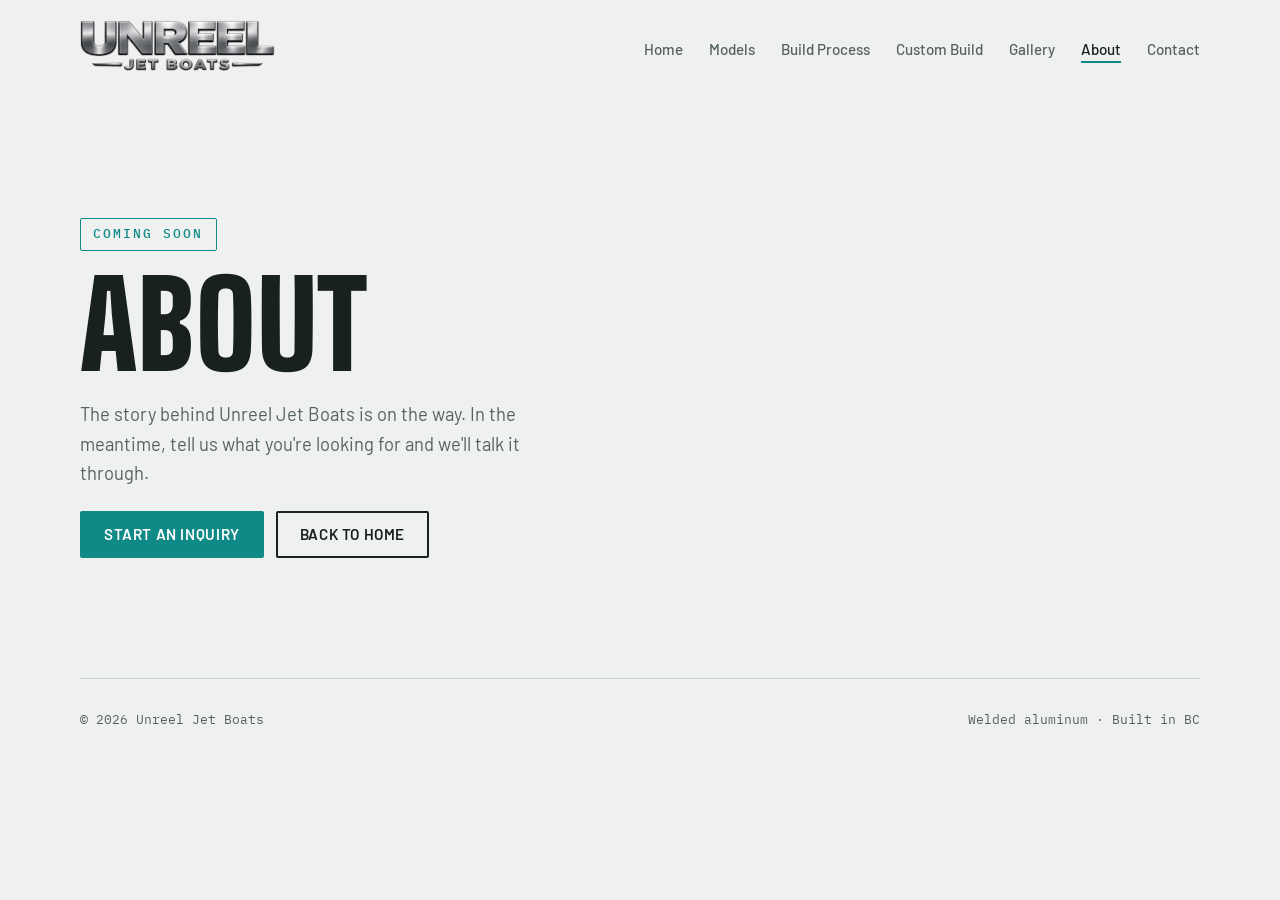
==== about.html @ d5c949d9 "Add logo, contact page with inquiry form, and coming-soon pages Co-Authored-By: Claude Opus 5.5 <nor" ====
<!doctype html>
<html lang="en">
<head>
<meta charset="utf-8">
<meta name="viewport" content="width=device-width, initial-scale=1, viewport-fit=cover">
<title>About | Unreel Jet Boats</title>
<meta name="description" content="About from Unreel Jet Boats, coming soon.">
<link rel="preconnect" href="https://fonts.googleapis.com">
<link rel="preconnect" href="https://fonts.gstatic.com" crossorigin>
<link rel="stylesheet" href="https://fonts.googleapis.com/css2?family=Big+Shoulders+Display:wght@600;800;900&family=Barlow:wght@400;500;600&family=IBM+Plex+Mono:wght@400;500&display=swap">
<link rel="stylesheet" href="/styles.css">
</head>
<body>
<div class="wrap">
  <nav aria-label="Main">
    <a class="mark" href="/"><picture><source srcset="/logo.webp" type="image/webp"><img src="/logo.png" alt="Unreel Jet Boats" width="900" height="263"></picture></a>
    <ul>
      <li><a href="/">Home</a></li>
      <li><a href="/models">Models</a></li>
      <li><a href="/process">Build Process</a></li>
      <li><a href="/custom-build">Custom Build</a></li>
      <li><a href="/gallery">Gallery</a></li>
      <li><a href="/about" aria-current="page">About</a></li>
      <li><a href="/contact">Contact</a></li>
    </ul>
  </nav>

  <main class="soon">
    <span class="stamp">Coming soon</span>
    <h1>About</h1>
    <p>The story behind Unreel Jet Boats is on the way. In the meantime, tell us what you're looking for and we'll talk it through.</p>
    <div class="btns">
      <a class="btn primary" href="/contact">Start an inquiry</a>
      <a class="btn" href="/">Back to home</a>
    </div>
  </main>
  <footer>
    <span>© 2026 Unreel Jet Boats</span>
    <span>Welded aluminum · Built in BC</span>
  </footer>
</div>
</body>
</html>
---- styles.css ----
/* Unreel Jet Boats — shared styles
   Layout: river-run pages — wide hero over a waterline, then stacked bands; aluminum surfaces, glacial-silt accent */
:root{
  --bg:#eef1f0;
  --surface:#f8faf9;
  --fg:#18211f;
  --muted:#56625f;
  --line:#c9d1ce;
  --metal:#a9b4b1;
  --accent:#0f8a86;
  --accent-ink:#ffffff;
  --water:#d5e7e4;
  --error:#b3261e;
  --display:"Big Shoulders Display","Arial Narrow",Impact,sans-serif;
  --body:"Barlow","Helvetica Neue",Arial,sans-serif;
  --mono:"IBM Plex Mono",ui-monospace,Menlo,monospace;
  color-scheme:light;
}
@media (prefers-color-scheme:dark){:root:not([data-theme="light"]){
  --bg:#0f1514;--surface:#161e1d;--fg:#e4ebe9;--muted:#93a29e;--line:#2b3735;--metal:#5d6b68;
  --accent:#3cc2bb;--accent-ink:#06201e;--water:#14302d;--error:#ff8a80;color-scheme:dark}}
:root[data-theme="dark"]{
  --bg:#0f1514;--surface:#161e1d;--fg:#e4ebe9;--muted:#93a29e;--line:#2b3735;--metal:#5d6b68;
  --accent:#3cc2bb;--accent-ink:#06201e;--water:#14302d;--error:#ff8a80;color-scheme:dark}

*{box-sizing:border-box}
html{scroll-behavior:smooth}
@media (prefers-reduced-motion:reduce){html{scroll-behavior:auto}}
body{margin:0;background:var(--bg);color:var(--fg);font:400 1.0625rem/1.6 var(--body);padding-inline:clamp(16px,4vw,48px)}
img{max-width:100%}
.wrap{max-width:1120px;margin-inline:auto}
h1,h2,h3{font-family:var(--display);text-wrap:balance;margin:0;line-height:.95;letter-spacing:.01em}
h2{font-size:clamp(2.2rem,5vw,3.4rem);font-weight:800;text-transform:uppercase}
h3{font-size:1.6rem;font-weight:800;text-transform:uppercase}
p{margin:0;max-width:62ch}
a{color:inherit}
.label{font:500 .75rem/1 var(--mono);letter-spacing:.14em;text-transform:uppercase;color:var(--muted)}
.muted{color:var(--muted)}
section{padding-block:clamp(56px,9vw,104px);border-top:1px solid var(--line)}
:focus-visible{outline:2px solid var(--accent);outline-offset:3px}

/* nav */
nav{display:flex;align-items:center;justify-content:space-between;gap:12px 24px;padding-block:20px;flex-wrap:wrap}
.mark{display:block;line-height:0}
.mark img{height:clamp(40px,6vw,58px);width:auto;display:block}
nav ul{display:flex;flex-wrap:wrap;gap:8px clamp(14px,2.4vw,26px);list-style:none;margin:0;padding:0;font-weight:500;font-size:.95rem}
nav ul a{text-decoration:none;color:var(--muted)}
nav ul a:hover,nav ul a[aria-current="page"]{color:var(--fg)}
nav ul a[aria-current="page"]{text-decoration:underline;text-decoration-color:var(--accent);text-decoration-thickness:2px;text-underline-offset:6px}

/* buttons */
.btns{display:flex;gap:12px;flex-wrap:wrap}
.btn{display:inline-block;padding:14px 22px;font:600 .95rem/1 var(--body);letter-spacing:.04em;text-transform:uppercase;text-decoration:none;border:2px solid var(--fg);border-radius:2px;background:transparent;color:var(--fg);cursor:pointer}
.btn.primary{background:var(--accent);border-color:var(--accent);color:var(--accent-ink)}
.btn:hover{transform:translateY(-1px)}

/* hero */
.hero{padding-block:clamp(32px,6vw,72px) 0;display:grid;gap:28px}
.hero h1{font-size:clamp(3.4rem,11vw,8.5rem);font-weight:900;text-transform:uppercase;line-height:.86;letter-spacing:-.005em}
.hero h1 em{font-style:normal;color:var(--accent)}
.hero-row{display:flex;flex-wrap:wrap;gap:24px 48px;align-items:end;justify-content:space-between}
.hero-row p{font-size:1.2rem;color:var(--muted);max-width:44ch}
.river{margin-top:12px;width:100%;max-width:100%;height:auto;display:block}
.river .hull{fill:var(--metal);stroke:var(--fg);stroke-width:2}
.river .rail{fill:none;stroke:var(--fg);stroke-width:2}
.river .h2o{fill:var(--water)}
.river .spray{fill:none;stroke:var(--accent);stroke-width:2;stroke-linecap:round}
.river .rule{stroke:var(--muted);stroke-width:1}
.river text{font:500 11px var(--mono);fill:var(--muted);letter-spacing:.08em}
@media (prefers-reduced-motion:no-preference){
  .river .boat{animation:bob 4s ease-in-out infinite}
  @keyframes bob{50%{transform:translateY(2px)}}
}

/* why */
.head{display:grid;gap:14px}
.why-grid{display:grid;grid-template-columns:repeat(auto-fit,minmax(240px,1fr));gap:40px 32px;margin-top:44px}
.why-grid div{display:grid;gap:10px;align-content:start;border-top:3px solid var(--fg);padding-top:16px;min-width:0}
.why-grid p{color:var(--muted)}

/* range */
.ruler{margin-top:44px;overflow-x:auto}
.ruler-inner{min-width:640px}
.ticks{display:grid;grid-template-columns:repeat(15,1fr);font:500 .75rem/1 var(--mono);color:var(--muted);border-bottom:2px solid var(--fg)}
.ticks span{border-left:1px solid var(--line);padding:0 0 8px 4px;font-variant-numeric:tabular-nums}
.ticks span:nth-child(odd){border-left-color:var(--fg)}
.bands{display:grid;grid-template-columns:5fr 5fr 5fr}
.band{padding:22px 20px 26px;display:grid;gap:10px;align-content:start;border-left:1px solid var(--line);min-width:0}
.band:first-child{border-left:none;padding-left:0}
.band .ft{font:800 2.6rem/1 var(--display);font-variant-numeric:tabular-nums}
.band p{color:var(--muted);font-size:1rem}
.band ul{margin:4px 0 0;padding-left:18px;font-size:.95rem}

/* steps */
.steps{list-style:none;margin:44px 0 0;padding:0;display:grid;grid-template-columns:repeat(auto-fit,minmax(190px,1fr));gap:2px;background:var(--line);border:1px solid var(--line)}
.steps li{background:var(--surface);padding:22px 20px 26px;display:grid;gap:10px;align-content:start;min-width:0}
.steps .n{font:500 .8rem/1 var(--mono);color:var(--accent);letter-spacing:.1em}
.steps h3{font-size:1.35rem}
.steps p{font-size:.97rem;color:var(--muted)}

/* call-to-action band */
.cta{display:flex;flex-wrap:wrap;gap:24px 48px;align-items:end;justify-content:space-between}
.cta .head{max-width:640px}

/* coming soon */
.soon{padding-block:clamp(48px,10vw,120px);display:grid;gap:22px;min-height:52vh;align-content:center}
.soon h1{font-size:clamp(3.2rem,10vw,7.5rem);font-weight:900;text-transform:uppercase;line-height:.88}
.soon .stamp{justify-self:start;font:500 .8rem/1 var(--mono);letter-spacing:.16em;text-transform:uppercase;padding:9px 12px;border:1.5px solid var(--accent);color:var(--accent);border-radius:2px}
.soon p{font-size:1.15rem;color:var(--muted);max-width:48ch}

/* contact */
.contact-page{padding-block:clamp(32px,6vw,72px) clamp(56px,9vw,104px);display:grid;grid-template-columns:minmax(0,1fr) minmax(0,1.5fr);gap:clamp(32px,5vw,72px);align-items:start}
@media (max-width:860px){.contact-page{grid-template-columns:1fr}}
.contact-page h1{font-size:clamp(3rem,8vw,5.5rem);font-weight:900;text-transform:uppercase;line-height:.9}
.contact-intro{display:grid;gap:20px}
.contact-intro ul{margin:0;padding-left:18px;color:var(--muted);display:grid;gap:6px}
form.inquiry{background:var(--surface);border:1px solid var(--line);padding:clamp(18px,3vw,32px);display:grid;gap:22px}
fieldset{border:0;margin:0;padding:0;display:grid;gap:16px;min-width:0}
legend{font:800 1.3rem/1 var(--display);text-transform:uppercase;letter-spacing:.02em;margin-bottom:14px;padding:0}
.row{display:grid;grid-template-columns:1fr 1fr;gap:16px}
@media (max-width:560px){.row{grid-template-columns:1fr}}
.field{display:grid;gap:6px;min-width:0}
.field label,.field .q{font-weight:600;font-size:.95rem}
.field .hint{font-size:.85rem;color:var(--muted)}
.req{color:var(--accent)}
input[type=text],input[type=email],input[type=tel],select,textarea{width:100%;font:400 1rem/1.4 var(--body);color:var(--fg);background:var(--bg);border:1.5px solid var(--line);border-radius:2px;padding:12px 12px}
textarea{min-height:130px;resize:vertical}
input:focus,select:focus,textarea:focus{border-color:var(--accent);outline:none;box-shadow:0 0 0 3px color-mix(in srgb,var(--accent) 25%,transparent)}
.choices{display:flex;flex-wrap:wrap;gap:8px}
.choices label{display:flex;align-items:center;gap:8px;padding:9px 12px;border:1.5px solid var(--line);border-radius:2px;background:var(--bg);font-weight:500;font-size:.95rem;cursor:pointer}
.choices input{accent-color:var(--accent);margin:0}
.choices label:has(input:checked){border-color:var(--fg)}
.form-foot{display:flex;flex-wrap:wrap;gap:12px 20px;align-items:center;justify-content:space-between;border-top:1px solid var(--line);padding-top:20px}
.form-foot p{font-size:.85rem;color:var(--muted);max-width:40ch}
.hidden-field{position:absolute;left:-9999px}

footer{padding-block:32px 40px;border-top:1px solid var(--line);display:flex;justify-content:space-between;gap:16px;flex-wrap:wrap;font:400 .8rem/1.4 var(--mono);color:var(--muted)}
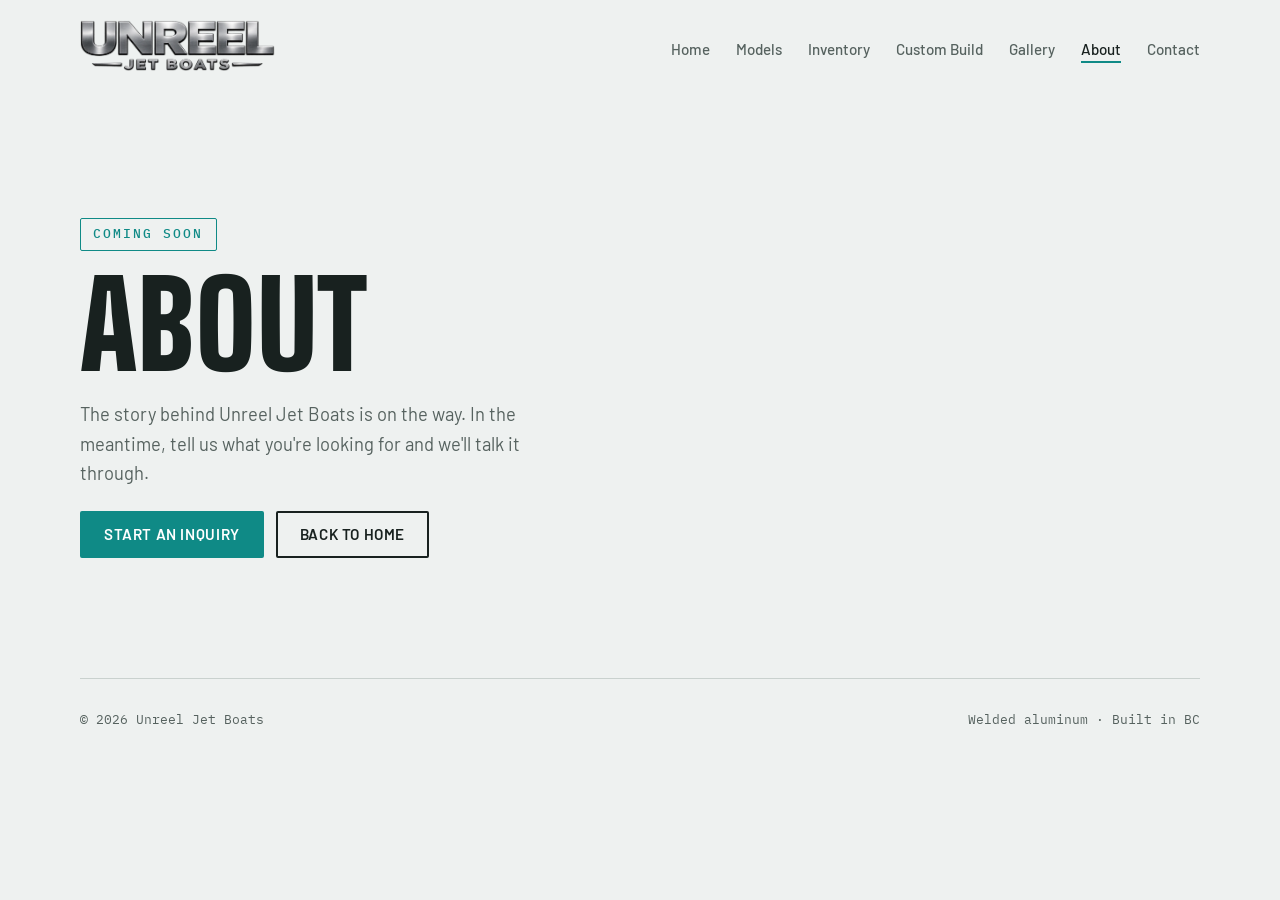
==== commit 565b454b: "Replace Build Process page with Inventory Co-Authored-By: Claude Opus 5.5 <noreply@anthropic.com> Cl" ====
--- a/about.html
+++ b/about.html
@@ -17,7 +17,7 @@
     <ul>
       <li><a href="/">Home</a></li>
       <li><a href="/models">Models</a></li>
-      <li><a href="/process">Build Process</a></li>
+      <li><a href="/inventory">Inventory</a></li>
       <li><a href="/custom-build">Custom Build</a></li>
       <li><a href="/gallery">Gallery</a></li>
       <li><a href="/about" aria-current="page">About</a></li>
--- a/styles.css
+++ b/styles.css
@@ -55,22 +55,30 @@
 .btn:hover{transform:translateY(-1px)}
 
 /* hero */
-.hero{padding-block:clamp(32px,6vw,72px) 0;display:grid;gap:28px}
-.hero h1{font-size:clamp(3.4rem,11vw,8.5rem);font-weight:900;text-transform:uppercase;line-height:.86;letter-spacing:-.005em}
+.hero{padding-block:clamp(24px,5vw,64px) clamp(48px,7vw,88px);display:grid;grid-template-columns:minmax(0,1.05fr) minmax(0,1fr);gap:clamp(28px,5vw,64px);align-items:center}
+@media (max-width:820px){.hero{grid-template-columns:1fr}}
+.hero-copy{display:grid;gap:24px;align-content:center;min-width:0}
+.hero h1{font-size:clamp(3.4rem,8.4vw,7.6rem);font-weight:900;text-transform:uppercase;line-height:.86;letter-spacing:-.005em}
 .hero h1 em{font-style:normal;color:var(--accent)}
-.hero-row{display:flex;flex-wrap:wrap;gap:24px 48px;align-items:end;justify-content:space-between}
-.hero-row p{font-size:1.2rem;color:var(--muted);max-width:44ch}
-.river{margin-top:12px;width:100%;max-width:100%;height:auto;display:block}
-.river .hull{fill:var(--metal);stroke:var(--fg);stroke-width:2}
-.river .rail{fill:none;stroke:var(--fg);stroke-width:2}
-.river .h2o{fill:var(--water)}
-.river .spray{fill:none;stroke:var(--accent);stroke-width:2;stroke-linecap:round}
-.river .rule{stroke:var(--muted);stroke-width:1}
-.river text{font:500 11px var(--mono);fill:var(--muted);letter-spacing:.08em}
-@media (prefers-reduced-motion:no-preference){
-  .river .boat{animation:bob 4s ease-in-out infinite}
-  @keyframes bob{50%{transform:translateY(2px)}}
-}
+.hero-copy p{font-size:1.2rem;color:var(--muted);max-width:42ch}
+.hero-photo{margin:0;min-width:0}
+.hero-photo img{display:block;width:100%;height:auto;aspect-ratio:4/5;object-fit:cover;object-position:50% 70%;border-radius:2px}
+@media (max-width:820px){.hero-photo img{aspect-ratio:4/3.4;object-position:50% 62%}}
+
+/* photo strip */
+.photos{margin-top:44px;display:grid;grid-template-columns:repeat(4,minmax(0,1fr));gap:12px}
+@media (max-width:900px){.photos{grid-template-columns:repeat(2,minmax(0,1fr))}}
+.photos figure{margin:0;display:grid;gap:10px;min-width:0}
+.photos img{display:block;width:100%;height:auto;aspect-ratio:3/4;object-fit:cover;border-radius:2px}
+.photos figcaption{font:500 .75rem/1.3 var(--mono);letter-spacing:.1em;text-transform:uppercase;color:var(--muted)}
+
+/* CTA band over the wake photo (always dark so text reads on the photo) */
+.cta-band{position:relative;overflow:hidden;border-top:0;margin-inline:calc(-1*clamp(16px,4vw,48px));padding-inline:clamp(16px,4vw,48px);background:#0b1211;color:#eef3f2}
+.cta-band .cta-bg{position:absolute;inset:0;width:100%;height:100%;object-fit:cover;object-position:50% 45%;opacity:.85}
+.cta-band::before{content:"";position:absolute;inset:0;background:linear-gradient(90deg,rgba(8,14,13,.85) 0%,rgba(8,14,13,.45) 60%,rgba(8,14,13,.15) 100%);z-index:1}
+.cta-band .cta{position:relative;z-index:2;max-width:1120px;margin-inline:auto;padding-block:clamp(24px,6vw,72px)}
+.cta-band .label,.cta-band .muted{color:#c3d0cd}
+.cta-band .btn.primary{background:#3cc2bb;border-color:#3cc2bb;color:#06201e}
 
 /* why */
 .head{display:grid;gap:14px}
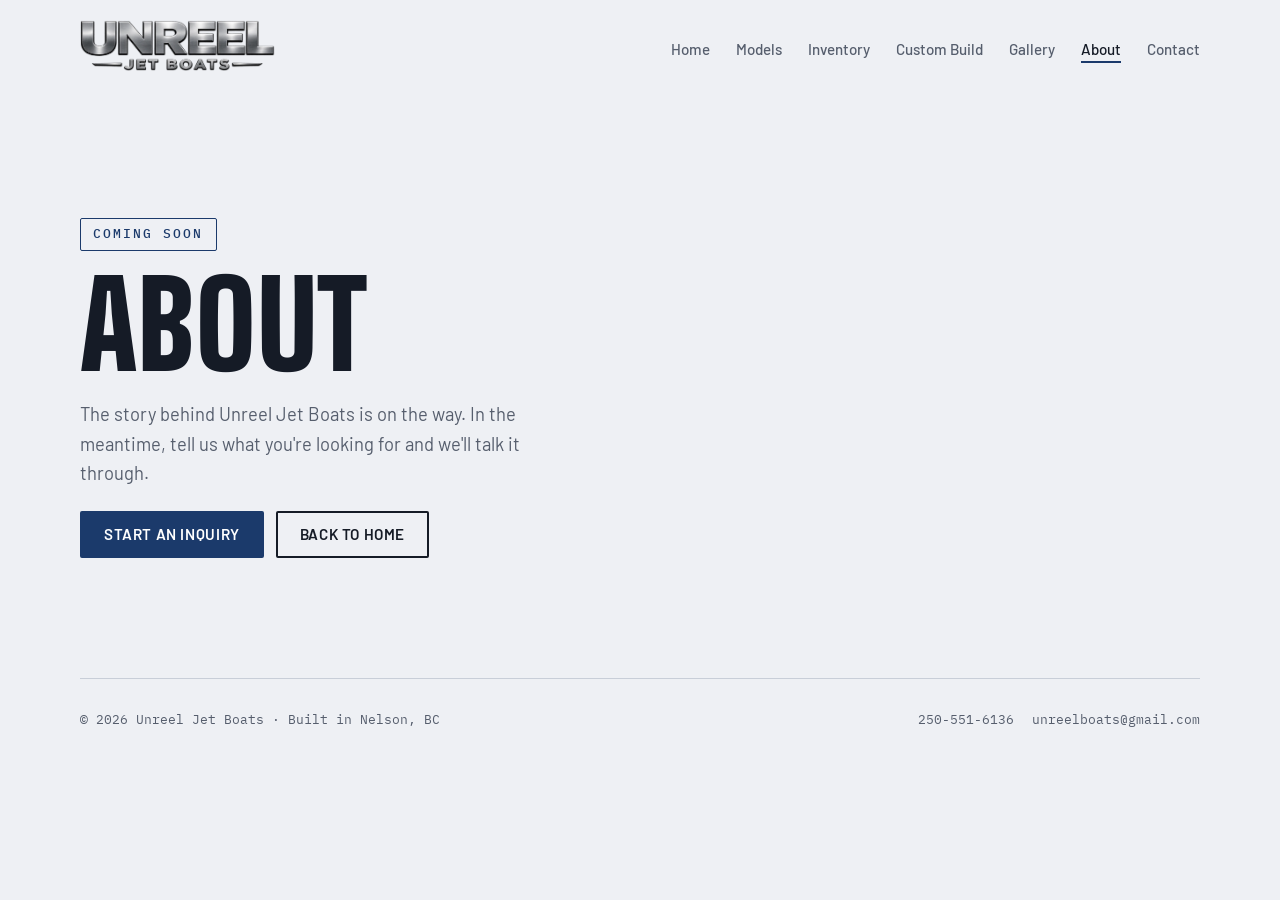
==== commit 3444d2f7: "Add phone, email and Nelson, BC location to contact page and footer Co-Authored-By: Claude Opus 5.5 " ====
--- a/about.html
+++ b/about.html
@@ -35,8 +35,8 @@
     </div>
   </main>
   <footer>
-    <span>© 2026 Unreel Jet Boats</span>
-    <span>Welded aluminum · Built in BC</span>
+    <span>© 2026 Unreel Jet Boats · Built in Nelson, BC</span>
+    <span class="foot-contact"><a href="tel:+12505516136">250-551-6136</a><a href="mailto:unreelboats@gmail.com">unreelboats@gmail.com</a></span>
   </footer>
 </div>
 </body>
--- a/styles.css
+++ b/styles.css
@@ -1,15 +1,15 @@
 /* Unreel Jet Boats — shared styles
    Layout: river-run pages — wide hero over a waterline, then stacked bands; aluminum surfaces, glacial-silt accent */
 :root{
-  --bg:#eef1f0;
-  --surface:#f8faf9;
-  --fg:#18211f;
-  --muted:#56625f;
-  --line:#c9d1ce;
-  --metal:#a9b4b1;
-  --accent:#0f8a86;
+  --bg:#eef0f4;
+  --surface:#f8f9fb;
+  --fg:#151b26;
+  --muted:#565e6d;
+  --line:#c8ced8;
+  --metal:#a8afbb;
+  --accent:#1b3a6b;
   --accent-ink:#ffffff;
-  --water:#d5e7e4;
+  --water:#d6deea;
   --error:#b3261e;
   --display:"Big Shoulders Display","Arial Narrow",Impact,sans-serif;
   --body:"Barlow","Helvetica Neue",Arial,sans-serif;
@@ -17,13 +17,14 @@
   color-scheme:light;
 }
 @media (prefers-color-scheme:dark){:root:not([data-theme="light"]){
-  --bg:#0f1514;--surface:#161e1d;--fg:#e4ebe9;--muted:#93a29e;--line:#2b3735;--metal:#5d6b68;
-  --accent:#3cc2bb;--accent-ink:#06201e;--water:#14302d;--error:#ff8a80;color-scheme:dark}}
+  --bg:#0e121a;--surface:#151b25;--fg:#e4e8ef;--muted:#949cab;--line:#2a3240;--metal:#5c6474;
+  --accent:#8fb1e6;--accent-ink:#0b1730;--water:#16233a;--error:#ff8a80;color-scheme:dark}}
 :root[data-theme="dark"]{
-  --bg:#0f1514;--surface:#161e1d;--fg:#e4ebe9;--muted:#93a29e;--line:#2b3735;--metal:#5d6b68;
-  --accent:#3cc2bb;--accent-ink:#06201e;--water:#14302d;--error:#ff8a80;color-scheme:dark}
+  --bg:#0e121a;--surface:#151b25;--fg:#e4e8ef;--muted:#949cab;--line:#2a3240;--metal:#5c6474;
+  --accent:#8fb1e6;--accent-ink:#0b1730;--water:#16233a;--error:#ff8a80;color-scheme:dark}
 
 *{box-sizing:border-box}
+[hidden]{display:none!important}
 html{scroll-behavior:smooth}
 @media (prefers-reduced-motion:reduce){html{scroll-behavior:auto}}
 body{margin:0;background:var(--bg);color:var(--fg);font:400 1.0625rem/1.6 var(--body);padding-inline:clamp(16px,4vw,48px)}
@@ -73,12 +74,12 @@
 .photos figcaption{font:500 .75rem/1.3 var(--mono);letter-spacing:.1em;text-transform:uppercase;color:var(--muted)}
 
 /* CTA band over the wake photo (always dark so text reads on the photo) */
-.cta-band{position:relative;overflow:hidden;border-top:0;margin-inline:calc(-1*clamp(16px,4vw,48px));padding-inline:clamp(16px,4vw,48px);background:#0b1211;color:#eef3f2}
+.cta-band{position:relative;overflow:hidden;border-top:0;margin-inline:calc(-1*clamp(16px,4vw,48px));padding-inline:clamp(16px,4vw,48px);background:#0b101a;color:#eef1f6}
 .cta-band .cta-bg{position:absolute;inset:0;width:100%;height:100%;object-fit:cover;object-position:50% 45%;opacity:.85}
-.cta-band::before{content:"";position:absolute;inset:0;background:linear-gradient(90deg,rgba(8,14,13,.85) 0%,rgba(8,14,13,.45) 60%,rgba(8,14,13,.15) 100%);z-index:1}
+.cta-band::before{content:"";position:absolute;inset:0;background:linear-gradient(90deg,rgba(10,18,36,.85) 0%,rgba(10,18,36,.45) 60%,rgba(10,18,36,.15) 100%);z-index:1}
 .cta-band .cta{position:relative;z-index:2;max-width:1120px;margin-inline:auto;padding-block:clamp(24px,6vw,72px)}
-.cta-band .label,.cta-band .muted{color:#c3d0cd}
-.cta-band .btn.primary{background:#3cc2bb;border-color:#3cc2bb;color:#06201e}
+.cta-band .label,.cta-band .muted{color:#c6cfdd}
+.cta-band .btn.primary{background:#ffffff;border-color:#ffffff;color:#1b3a6b}
 
 /* why */
 .head{display:grid;gap:14px}
@@ -143,3 +144,108 @@
 .hidden-field{position:absolute;left:-9999px}
 
 footer{padding-block:32px 40px;border-top:1px solid var(--line);display:flex;justify-content:space-between;gap:16px;flex-wrap:wrap;font:400 .8rem/1.4 var(--mono);color:var(--muted)}
+
+/* models */
+.models-page{padding-block:clamp(32px,6vw,72px) clamp(56px,9vw,104px);display:grid;gap:clamp(32px,5vw,56px)}
+.models-page h1{font-size:clamp(3rem,8vw,5.5rem);font-weight:900;text-transform:uppercase;line-height:.9}
+.model-grid{display:grid;grid-template-columns:repeat(auto-fit,minmax(min(100%,360px),1fr));gap:16px}
+.model{background:var(--surface);border:1px solid var(--line);padding:clamp(20px,3vw,36px);display:grid;gap:16px;align-content:start;min-width:0}
+.model-no{font:900 clamp(4.5rem,12vw,7.5rem)/.85 var(--display);color:var(--accent);font-variant-numeric:tabular-nums;letter-spacing:-.01em}
+.model h2{font-size:clamp(1.5rem,3vw,2rem)}
+.model .btn{justify-self:start}
+.tags{list-style:none;margin:0;padding:0;display:flex;flex-wrap:wrap;gap:8px}
+.tags li{font:500 .72rem/1 var(--mono);letter-spacing:.12em;text-transform:uppercase;padding:7px 9px;border:1px solid var(--line);color:var(--muted);border-radius:2px}
+
+/* gallery */
+.gallery-page{padding-block:clamp(32px,6vw,72px) clamp(56px,9vw,104px);display:grid;gap:clamp(28px,4vw,48px)}
+.gallery-page h1{font-size:clamp(3rem,8vw,5.5rem);font-weight:900;text-transform:uppercase;line-height:.9}
+.gallery{display:grid;grid-template-columns:repeat(3,minmax(0,1fr));gap:14px}
+@media (max-width:900px){.gallery{grid-template-columns:repeat(2,minmax(0,1fr))}}
+@media (max-width:480px){.gallery{grid-template-columns:1fr}}
+.gallery figure{margin:0;display:grid;gap:10px;min-width:0}
+.gallery figcaption{font:500 .75rem/1.3 var(--mono);letter-spacing:.1em;text-transform:uppercase;color:var(--muted)}
+.tile{display:block;padding:0;border:0;background:none;cursor:zoom-in;border-radius:2px;overflow:hidden}
+.tile img{display:block;width:100%;height:auto;aspect-ratio:3/4;object-fit:cover;transition:transform .4s ease}
+@media (prefers-reduced-motion:no-preference){.tile:hover img{transform:scale(1.03)}}
+dialog#viewer{border:0;padding:16px;background:#0b101a;color:#eef1f6;max-width:min(94vw,1000px);max-height:94vh;border-radius:2px}
+dialog#viewer::backdrop{background:rgba(6,10,18,.85)}
+#viewer-img{display:block;max-width:100%;max-height:80vh;width:auto;height:auto;margin-inline:auto}
+#viewer-cap{margin:12px 0 0;font:500 .8rem/1.3 var(--mono);letter-spacing:.1em;text-transform:uppercase;color:#c6cfdd}
+.viewer-close{display:block;margin:0 0 12px auto;font:600 .8rem/1 var(--body);letter-spacing:.06em;text-transform:uppercase;padding:10px 14px;background:transparent;color:#eef1f6;border:1.5px solid #eef1f6;border-radius:2px;cursor:pointer}
+
+/* custom build */
+.builder-page{padding-block:clamp(32px,6vw,72px) clamp(56px,9vw,104px);display:grid;gap:clamp(24px,3.5vw,36px)}
+.builder-page h1{font-size:clamp(3rem,8vw,5.5rem);font-weight:900;text-transform:uppercase;line-height:.9}
+.stepper{list-style:none;margin:0;padding:0;display:flex;gap:6px;overflow-x:auto;padding-bottom:4px}
+.stepper li{flex:1 0 auto}
+.stepper button{width:100%;display:flex;align-items:center;gap:8px;padding:10px 12px;border:0;border-top:3px solid var(--line);background:none;color:var(--muted);font:500 .9rem/1.2 var(--body);cursor:pointer;text-align:left;white-space:nowrap}
+.stepper button:disabled{cursor:not-allowed;opacity:.55}
+.stepper .n{font:500 .75rem/1 var(--mono);font-variant-numeric:tabular-nums}
+.stepper .is-done button{border-top-color:var(--fg);color:var(--fg)}
+.stepper .is-current button{border-top-color:var(--accent);color:var(--fg);font-weight:600}
+.stepper .is-current .n{color:var(--accent)}
+.builder{display:grid;grid-template-columns:minmax(0,1.25fr) minmax(0,1fr);gap:clamp(20px,3vw,36px);align-items:start}
+@media (max-width:900px){.builder{grid-template-columns:1fr}.preview{order:-1}}
+.wizard{background:var(--surface);border:1px solid var(--line);padding:clamp(18px,3vw,32px);display:grid;gap:22px;min-width:0}
+.step-title{font-size:clamp(1.8rem,4vw,2.4rem)}
+.step-intro{margin-top:10px}
+.sub{font-size:1.1rem;margin:18px 0 0}
+.opts{display:grid;gap:10px;margin-top:20px}
+.opts-cards{grid-template-columns:repeat(auto-fit,minmax(min(100%,200px),1fr))}
+.opts-list{grid-template-columns:1fr}
+.opts-multi{grid-template-columns:repeat(auto-fit,minmax(min(100%,180px),1fr))}
+.opts-chips,.opts-swatches{display:flex;flex-wrap:wrap;gap:8px}
+.opt{position:relative;display:grid;gap:6px;align-content:start;text-align:left;padding:16px;border:1.5px solid var(--line);border-radius:2px;background:var(--bg);color:var(--fg);font:inherit;cursor:pointer;min-width:0}
+.opt:hover{border-color:var(--muted)}
+.opt.is-on{border-color:var(--accent);box-shadow:inset 0 0 0 1px var(--accent)}
+.opt-name{font:800 1.3rem/1 var(--display);text-transform:uppercase;letter-spacing:.02em}
+.opt-meta{font:500 .75rem/1 var(--mono);letter-spacing:.1em;color:var(--accent)}
+.opt-blurb{font-size:.92rem;color:var(--muted);line-height:1.45}
+.opts-multi .opt{padding:14px 40px 14px 14px}
+.opts-multi .opt-name{font:600 1rem/1.2 var(--body);text-transform:none;letter-spacing:0}
+.tick{position:absolute;right:14px;top:50%;width:18px;height:18px;margin-top:-9px;border:1.5px solid var(--line);border-radius:2px}
+.opt.is-on .tick{background:var(--accent);border-color:var(--accent);box-shadow:inset 0 0 0 3px var(--bg)}
+.xsec{width:96px;height:48px}
+.xsec-hull{fill:var(--metal);stroke:var(--fg);stroke-width:2;stroke-linejoin:round}
+.xsec-wl{stroke:var(--accent);stroke-width:1.5;stroke-dasharray:4 4}
+.chip,.swatch{display:inline-flex;align-items:center;gap:8px;padding:11px 14px;border:1.5px solid var(--line);border-radius:2px;background:var(--bg);color:var(--fg);font:500 .95rem/1 var(--body);cursor:pointer;font-variant-numeric:tabular-nums}
+.chip.is-on,.swatch.is-on{border-color:var(--fg);background:var(--fg);color:var(--bg)}
+.swatch .dot{width:18px;height:18px;border-radius:50%;border:1px solid var(--line)}
+.review{margin:20px 0 0;display:grid}
+.review div{display:grid;grid-template-columns:minmax(0,10rem) minmax(0,1fr);gap:12px;padding:12px 0;border-bottom:1px solid var(--line)}
+@media (max-width:480px){.review div{grid-template-columns:1fr;gap:4px}}
+.review dt{font:500 .75rem/1.5 var(--mono);letter-spacing:.1em;text-transform:uppercase;color:var(--muted)}
+.review dd{margin:0}
+.edit{margin-left:8px;padding:0;border:0;background:none;color:var(--accent);font:600 .85rem/1 var(--body);text-decoration:underline;text-underline-offset:3px;cursor:pointer}
+.contact-block{display:grid;gap:16px}
+.step-error{margin:0;color:var(--error);font-weight:600}
+.wizard-nav{display:flex;justify-content:space-between;gap:12px;flex-wrap:wrap;border-top:1px solid var(--line);padding-top:20px}
+.wizard-nav #next,.wizard-nav #send{margin-left:auto}
+.preview{position:sticky;top:calc(env(safe-area-inset-top,0px) + 16px);display:grid;gap:16px;min-width:0}
+@media (max-width:900px){.preview{position:static}}
+.preview .stage{background:var(--water);border-radius:2px}
+.preview svg{display:block;width:100%;height:auto}
+.preview .wl{stroke:var(--accent);stroke-width:2;stroke-dasharray:6 6}
+.preview .hull{stroke:var(--fg);stroke-width:2;stroke-linejoin:round}
+.preview .rail{fill:none;stroke:var(--fg);stroke-width:1.5;opacity:.6}
+.preview .motor{fill:var(--fg)}
+.preview .part{fill:var(--surface);stroke:var(--fg);stroke-width:2}
+.preview .part-line{stroke:var(--fg);stroke-width:4;stroke-linecap:round}
+.preview .glass{fill:var(--water);stroke:var(--fg);stroke-width:2;stroke-linejoin:round}
+.preview .dim{stroke:var(--muted);stroke-width:1}
+.preview text{font:500 12px var(--mono);fill:var(--muted);letter-spacing:.08em}
+.summary{margin:0;display:grid;grid-template-columns:repeat(4,minmax(0,1fr));gap:1px;background:var(--line);border:1px solid var(--line)}
+@media (max-width:480px){.summary{grid-template-columns:repeat(2,minmax(0,1fr))}}
+.summary div{background:var(--surface);padding:10px 12px;min-width:0}
+.summary dt{font:500 .68rem/1.4 var(--mono);letter-spacing:.1em;text-transform:uppercase;color:var(--muted)}
+.summary dd{margin:2px 0 0;font-weight:600;font-size:.95rem;overflow-wrap:anywhere}
+.builder-page .note{font-size:.9rem;margin:0}
+
+/* direct contact details */
+.direct{margin:0;display:grid;border-top:1px solid var(--line)}
+.direct div{display:flex;justify-content:space-between;gap:16px;flex-wrap:wrap;padding:12px 0;border-bottom:1px solid var(--line)}
+.direct dt{font:500 .75rem/1.6 var(--mono);letter-spacing:.12em;text-transform:uppercase;color:var(--muted)}
+.direct dd{margin:0;font-weight:600;overflow-wrap:anywhere}
+.direct a,.foot-contact a{text-decoration:none}
+.direct a:hover,.foot-contact a:hover{text-decoration:underline}
+.foot-contact{display:flex;gap:6px 18px;flex-wrap:wrap}
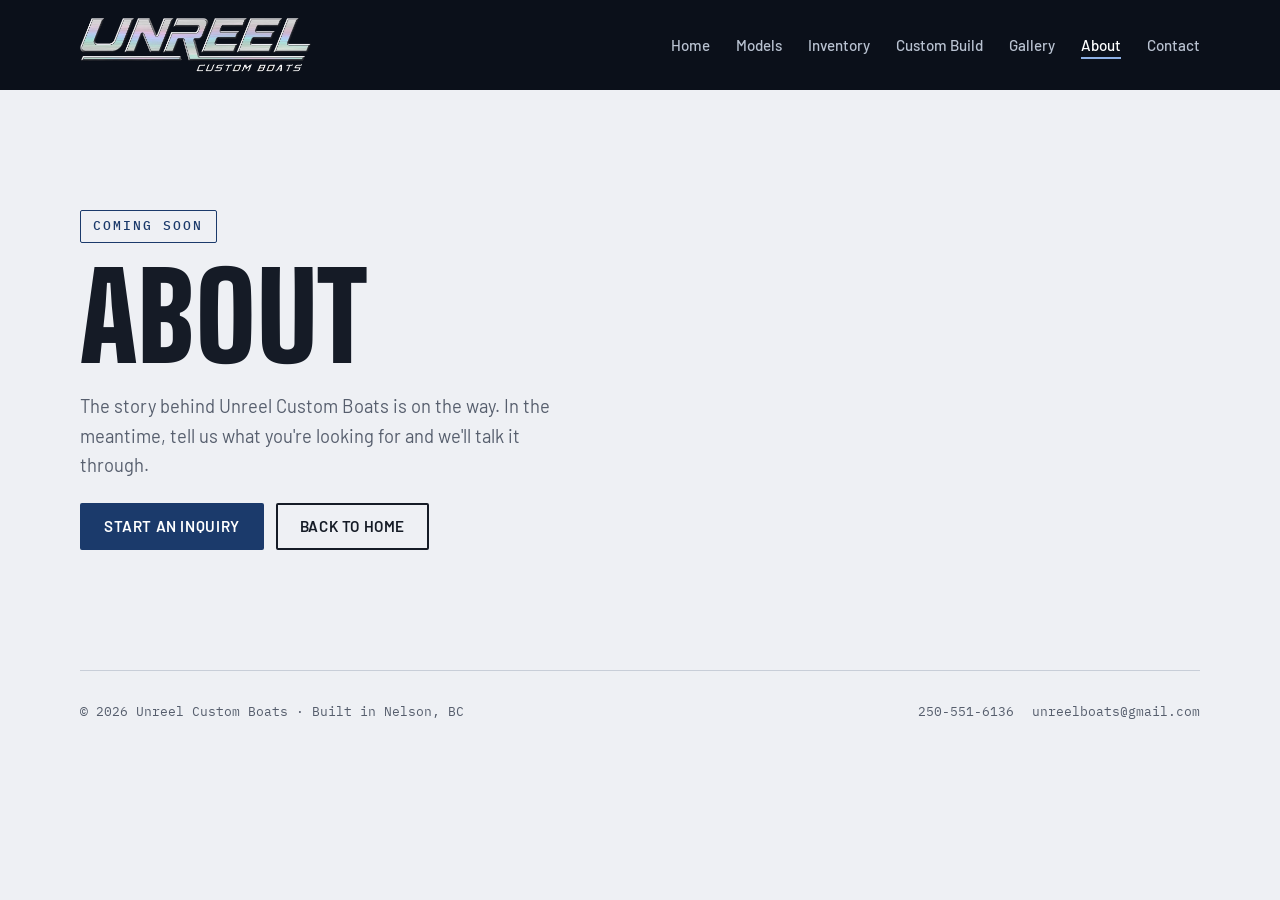
==== commit f7fc7187: "New Unreel Custom Boats logo on a dark header band; rename brand text Co-Authored-By: Claude Opus 5." ====
--- a/about.html
+++ b/about.html
@@ -3,8 +3,8 @@
 <head>
 <meta charset="utf-8">
 <meta name="viewport" content="width=device-width, initial-scale=1, viewport-fit=cover">
-<title>About | Unreel Jet Boats</title>
-<meta name="description" content="About from Unreel Jet Boats, coming soon.">
+<title>About | Unreel Custom Boats</title>
+<meta name="description" content="About from Unreel Custom Boats, coming soon.">
 <link rel="preconnect" href="https://fonts.googleapis.com">
 <link rel="preconnect" href="https://fonts.gstatic.com" crossorigin>
 <link rel="stylesheet" href="https://fonts.googleapis.com/css2?family=Big+Shoulders+Display:wght@600;800;900&family=Barlow:wght@400;500;600&family=IBM+Plex+Mono:wght@400;500&display=swap">
@@ -13,7 +13,7 @@
 <body>
 <div class="wrap">
   <nav aria-label="Main">
-    <a class="mark" href="/"><picture><source srcset="/logo.webp" type="image/webp"><img src="/logo.png" alt="Unreel Jet Boats" width="900" height="263"></picture></a>
+    <a class="mark" href="/"><picture><source srcset="/logo.webp" type="image/webp"><img src="/logo.png" alt="Unreel Custom Boats" width="900" height="210"></picture></a>
     <ul>
       <li><a href="/">Home</a></li>
       <li><a href="/models">Models</a></li>
@@ -28,14 +28,14 @@
   <main class="soon">
     <span class="stamp">Coming soon</span>
     <h1>About</h1>
-    <p>The story behind Unreel Jet Boats is on the way. In the meantime, tell us what you're looking for and we'll talk it through.</p>
+    <p>The story behind Unreel Custom Boats is on the way. In the meantime, tell us what you're looking for and we'll talk it through.</p>
     <div class="btns">
       <a class="btn primary" href="/contact">Start an inquiry</a>
       <a class="btn" href="/">Back to home</a>
     </div>
   </main>
   <footer>
-    <span>© 2026 Unreel Jet Boats · Built in Nelson, BC</span>
+    <span>© 2026 Unreel Custom Boats · Built in Nelson, BC</span>
     <span class="foot-contact"><a href="tel:+12505516136">250-551-6136</a><a href="mailto:unreelboats@gmail.com">unreelboats@gmail.com</a></span>
   </footer>
 </div>
--- a/styles.css
+++ b/styles.css
@@ -41,13 +41,15 @@
 :focus-visible{outline:2px solid var(--accent);outline-offset:3px}
 
 /* nav */
-nav{display:flex;align-items:center;justify-content:space-between;gap:12px 24px;padding-block:20px;flex-wrap:wrap}
+/* header: full-width dark band so the metallic logo reads in both themes */
+nav{display:flex;align-items:center;justify-content:space-between;gap:12px 24px;padding-block:18px;flex-wrap:wrap;background:#0b101a;box-shadow:0 0 0 100vmax #0b101a;clip-path:inset(0 -100vmax)}
 .mark{display:block;line-height:0}
-.mark img{height:clamp(40px,6vw,58px);width:auto;display:block}
+.mark img{height:clamp(38px,5vw,54px);width:auto;display:block}
 nav ul{display:flex;flex-wrap:wrap;gap:8px clamp(14px,2.4vw,26px);list-style:none;margin:0;padding:0;font-weight:500;font-size:.95rem}
-nav ul a{text-decoration:none;color:var(--muted)}
-nav ul a:hover,nav ul a[aria-current="page"]{color:var(--fg)}
-nav ul a[aria-current="page"]{text-decoration:underline;text-decoration-color:var(--accent);text-decoration-thickness:2px;text-underline-offset:6px}
+nav ul a{text-decoration:none;color:#b9c2d1}
+nav ul a:hover,nav ul a[aria-current="page"]{color:#ffffff}
+nav ul a[aria-current="page"]{text-decoration:underline;text-decoration-color:#8fb1e6;text-decoration-thickness:2px;text-underline-offset:6px}
+nav :focus-visible{outline-color:#8fb1e6}
 
 /* buttons */
 .btns{display:flex;gap:12px;flex-wrap:wrap}
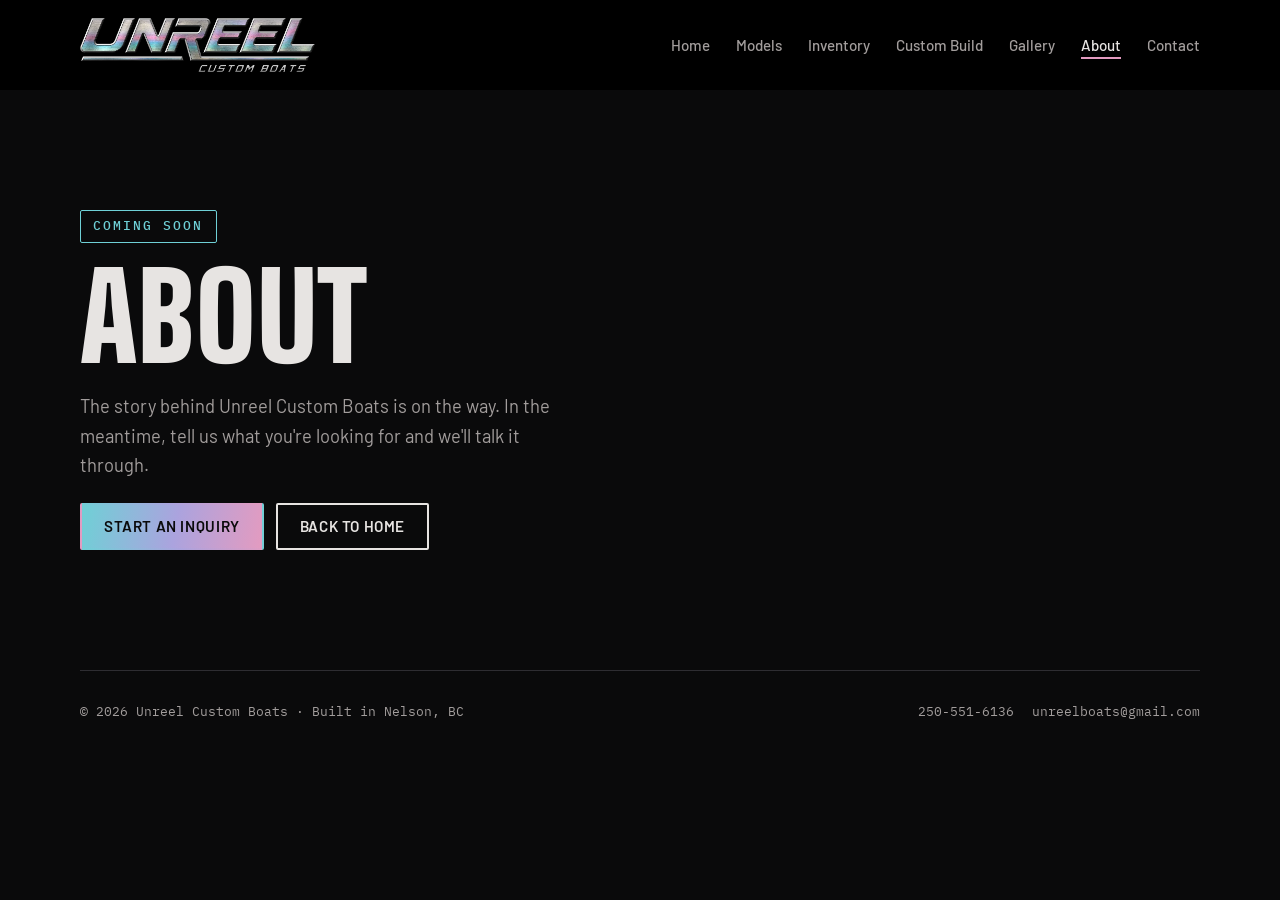
==== commit ab71c840: "New iridescent logo; dark theme using the logo's silver, cyan, lavender and pink Co-Authored-By: Cla" ====
--- a/about.html
+++ b/about.html
@@ -13,7 +13,7 @@
 <body>
 <div class="wrap">
   <nav aria-label="Main">
-    <a class="mark" href="/"><picture><source srcset="/logo.webp" type="image/webp"><img src="/logo.png" alt="Unreel Custom Boats" width="900" height="210"></picture></a>
+    <a class="mark" href="/"><picture><source srcset="/logo.webp" type="image/webp"><img src="/logo.png" alt="Unreel Custom Boats" width="900" height="207"></picture></a>
     <ul>
       <li><a href="/">Home</a></li>
       <li><a href="/models">Models</a></li>
--- a/styles.css
+++ b/styles.css
@@ -1,27 +1,26 @@
-/* Unreel Jet Boats — shared styles
-   Layout: river-run pages — wide hero over a waterline, then stacked bands; aluminum surfaces, glacial-silt accent */
+/* Unreel Custom Boats — shared styles
+   Layout: river-run pages — photo hero, then stacked bands.
+   Theme: taken from the logo — black ground, brushed-silver type, and the logo's
+   cyan → lavender → pink sheen used sparingly as the accent. One dark look in every mode. */
 :root{
-  --bg:#eef0f4;
-  --surface:#f8f9fb;
-  --fg:#151b26;
-  --muted:#565e6d;
-  --line:#c8ced8;
-  --metal:#a8afbb;
-  --accent:#1b3a6b;
-  --accent-ink:#ffffff;
-  --water:#d6deea;
-  --error:#b3261e;
+  --bg:#0a0a0b;
+  --surface:#141416;
+  --fg:#e7e4e2;          /* brushed silver */
+  --muted:#a29d9c;
+  --line:#2e2d32;
+  --metal:#8f8b8a;
+  --accent:#6fd0d6;      /* logo cyan */
+  --accent-2:#e39bc0;    /* logo pink */
+  --accent-3:#aba3de;    /* logo lavender */
+  --accent-ink:#0a0a0b;
+  --water:#121a1c;
+  --error:#ff8f8f;
+  --iri:linear-gradient(100deg,#6fd0d6 0%,#aba3de 52%,#e39bc0 100%);
   --display:"Big Shoulders Display","Arial Narrow",Impact,sans-serif;
   --body:"Barlow","Helvetica Neue",Arial,sans-serif;
   --mono:"IBM Plex Mono",ui-monospace,Menlo,monospace;
-  color-scheme:light;
+  color-scheme:dark;
 }
-@media (prefers-color-scheme:dark){:root:not([data-theme="light"]){
-  --bg:#0e121a;--surface:#151b25;--fg:#e4e8ef;--muted:#949cab;--line:#2a3240;--metal:#5c6474;
-  --accent:#8fb1e6;--accent-ink:#0b1730;--water:#16233a;--error:#ff8a80;color-scheme:dark}}
-:root[data-theme="dark"]{
-  --bg:#0e121a;--surface:#151b25;--fg:#e4e8ef;--muted:#949cab;--line:#2a3240;--metal:#5c6474;
-  --accent:#8fb1e6;--accent-ink:#0b1730;--water:#16233a;--error:#ff8a80;color-scheme:dark}
 
 *{box-sizing:border-box}
 [hidden]{display:none!important}
@@ -42,19 +41,20 @@
 
 /* nav */
 /* header: full-width dark band so the metallic logo reads in both themes */
-nav{display:flex;align-items:center;justify-content:space-between;gap:12px 24px;padding-block:18px;flex-wrap:wrap;background:#0b101a;box-shadow:0 0 0 100vmax #0b101a;clip-path:inset(0 -100vmax)}
+nav{display:flex;align-items:center;justify-content:space-between;gap:12px 24px;padding-block:18px;flex-wrap:wrap;background:#000;box-shadow:0 0 0 100vmax #000;clip-path:inset(0 -100vmax)}
 .mark{display:block;line-height:0}
 .mark img{height:clamp(38px,5vw,54px);width:auto;display:block}
 nav ul{display:flex;flex-wrap:wrap;gap:8px clamp(14px,2.4vw,26px);list-style:none;margin:0;padding:0;font-weight:500;font-size:.95rem}
-nav ul a{text-decoration:none;color:#b9c2d1}
-nav ul a:hover,nav ul a[aria-current="page"]{color:#ffffff}
-nav ul a[aria-current="page"]{text-decoration:underline;text-decoration-color:#8fb1e6;text-decoration-thickness:2px;text-underline-offset:6px}
-nav :focus-visible{outline-color:#8fb1e6}
+nav ul a{text-decoration:none;color:var(--muted)}
+nav ul a:hover,nav ul a[aria-current="page"]{color:var(--fg)}
+nav ul a[aria-current="page"]{text-decoration:underline;text-decoration-color:var(--accent-2);text-decoration-thickness:2px;text-underline-offset:6px}
+nav :focus-visible{outline-color:var(--accent)}
 
 /* buttons */
 .btns{display:flex;gap:12px;flex-wrap:wrap}
 .btn{display:inline-block;padding:14px 22px;font:600 .95rem/1 var(--body);letter-spacing:.04em;text-transform:uppercase;text-decoration:none;border:2px solid var(--fg);border-radius:2px;background:transparent;color:var(--fg);cursor:pointer}
-.btn.primary{background:var(--accent);border-color:var(--accent);color:var(--accent-ink)}
+.btn.primary{background:var(--iri);border-color:transparent;color:var(--accent-ink)}
+.btn.primary:hover{filter:brightness(1.08)}
 .btn:hover{transform:translateY(-1px)}
 
 /* hero */
@@ -62,7 +62,7 @@
 @media (max-width:820px){.hero{grid-template-columns:1fr}}
 .hero-copy{display:grid;gap:24px;align-content:center;min-width:0}
 .hero h1{font-size:clamp(3.4rem,8.4vw,7.6rem);font-weight:900;text-transform:uppercase;line-height:.86;letter-spacing:-.005em}
-.hero h1 em{font-style:normal;color:var(--accent)}
+.hero h1 em{font-style:normal;background:var(--iri);-webkit-background-clip:text;background-clip:text;color:transparent}
 .hero-copy p{font-size:1.2rem;color:var(--muted);max-width:42ch}
 .hero-photo{margin:0;min-width:0}
 .hero-photo img{display:block;width:100%;height:auto;aspect-ratio:4/5;object-fit:cover;object-position:50% 70%;border-radius:2px}
@@ -76,12 +76,12 @@
 .photos figcaption{font:500 .75rem/1.3 var(--mono);letter-spacing:.1em;text-transform:uppercase;color:var(--muted)}
 
 /* CTA band over the wake photo (always dark so text reads on the photo) */
-.cta-band{position:relative;overflow:hidden;border-top:0;margin-inline:calc(-1*clamp(16px,4vw,48px));padding-inline:clamp(16px,4vw,48px);background:#0b101a;color:#eef1f6}
+.cta-band{position:relative;overflow:hidden;border-top:0;margin-inline:calc(-1*clamp(16px,4vw,48px));padding-inline:clamp(16px,4vw,48px);background:var(--bg);color:var(--fg)}
 .cta-band .cta-bg{position:absolute;inset:0;width:100%;height:100%;object-fit:cover;object-position:50% 45%;opacity:.85}
-.cta-band::before{content:"";position:absolute;inset:0;background:linear-gradient(90deg,rgba(10,18,36,.85) 0%,rgba(10,18,36,.45) 60%,rgba(10,18,36,.15) 100%);z-index:1}
+.cta-band::before{content:"";position:absolute;inset:0;background:linear-gradient(90deg,rgba(10,10,11,.88) 0%,rgba(10,10,11,.5) 60%,rgba(10,10,11,.15) 100%);z-index:1}
 .cta-band .cta{position:relative;z-index:2;max-width:1120px;margin-inline:auto;padding-block:clamp(24px,6vw,72px)}
-.cta-band .label,.cta-band .muted{color:#c6cfdd}
-.cta-band .btn.primary{background:#ffffff;border-color:#ffffff;color:#1b3a6b}
+.cta-band .label,.cta-band .muted{color:#cfcac8}
+
 
 /* why */
 .head{display:grid;gap:14px}
@@ -152,7 +152,7 @@
 .models-page h1{font-size:clamp(3rem,8vw,5.5rem);font-weight:900;text-transform:uppercase;line-height:.9}
 .model-grid{display:grid;grid-template-columns:repeat(auto-fit,minmax(min(100%,360px),1fr));gap:16px}
 .model{background:var(--surface);border:1px solid var(--line);padding:clamp(20px,3vw,36px);display:grid;gap:16px;align-content:start;min-width:0}
-.model-no{font:900 clamp(4.5rem,12vw,7.5rem)/.85 var(--display);color:var(--accent);font-variant-numeric:tabular-nums;letter-spacing:-.01em}
+.model-no{font:900 clamp(4.5rem,12vw,7.5rem)/.85 var(--display);background:var(--iri);-webkit-background-clip:text;background-clip:text;color:transparent;font-variant-numeric:tabular-nums;letter-spacing:-.01em;justify-self:start}
 .model h2{font-size:clamp(1.5rem,3vw,2rem)}
 .model .btn{justify-self:start}
 .tags{list-style:none;margin:0;padding:0;display:flex;flex-wrap:wrap;gap:8px}
@@ -169,11 +169,11 @@
 .tile{display:block;padding:0;border:0;background:none;cursor:zoom-in;border-radius:2px;overflow:hidden}
 .tile img{display:block;width:100%;height:auto;aspect-ratio:3/4;object-fit:cover;transition:transform .4s ease}
 @media (prefers-reduced-motion:no-preference){.tile:hover img{transform:scale(1.03)}}
-dialog#viewer{border:0;padding:16px;background:#0b101a;color:#eef1f6;max-width:min(94vw,1000px);max-height:94vh;border-radius:2px}
-dialog#viewer::backdrop{background:rgba(6,10,18,.85)}
+dialog#viewer{border:1px solid var(--line);padding:16px;background:var(--bg);color:var(--fg);max-width:min(94vw,1000px);max-height:94vh;border-radius:2px}
+dialog#viewer::backdrop{background:rgba(0,0,0,.85)}
 #viewer-img{display:block;max-width:100%;max-height:80vh;width:auto;height:auto;margin-inline:auto}
-#viewer-cap{margin:12px 0 0;font:500 .8rem/1.3 var(--mono);letter-spacing:.1em;text-transform:uppercase;color:#c6cfdd}
-.viewer-close{display:block;margin:0 0 12px auto;font:600 .8rem/1 var(--body);letter-spacing:.06em;text-transform:uppercase;padding:10px 14px;background:transparent;color:#eef1f6;border:1.5px solid #eef1f6;border-radius:2px;cursor:pointer}
+#viewer-cap{margin:12px 0 0;font:500 .8rem/1.3 var(--mono);letter-spacing:.1em;text-transform:uppercase;color:var(--muted)}
+.viewer-close{display:block;margin:0 0 12px auto;font:600 .8rem/1 var(--body);letter-spacing:.06em;text-transform:uppercase;padding:10px 14px;background:transparent;color:var(--fg);border:1.5px solid var(--fg);border-radius:2px;cursor:pointer}
 
 /* custom build */
 .builder-page{padding-block:clamp(32px,6vw,72px) clamp(56px,9vw,104px);display:grid;gap:clamp(24px,3.5vw,36px)}
@@ -184,7 +184,7 @@
 .stepper button:disabled{cursor:not-allowed;opacity:.55}
 .stepper .n{font:500 .75rem/1 var(--mono);font-variant-numeric:tabular-nums}
 .stepper .is-done button{border-top-color:var(--fg);color:var(--fg)}
-.stepper .is-current button{border-top-color:var(--accent);color:var(--fg);font-weight:600}
+.stepper .is-current button{border-image:var(--iri) 1;border-top-width:3px;color:var(--fg);font-weight:600}
 .stepper .is-current .n{color:var(--accent)}
 .builder{display:grid;grid-template-columns:minmax(0,1.25fr) minmax(0,1fr);gap:clamp(20px,3vw,36px);align-items:start}
 @media (max-width:900px){.builder{grid-template-columns:1fr}.preview{order:-1}}
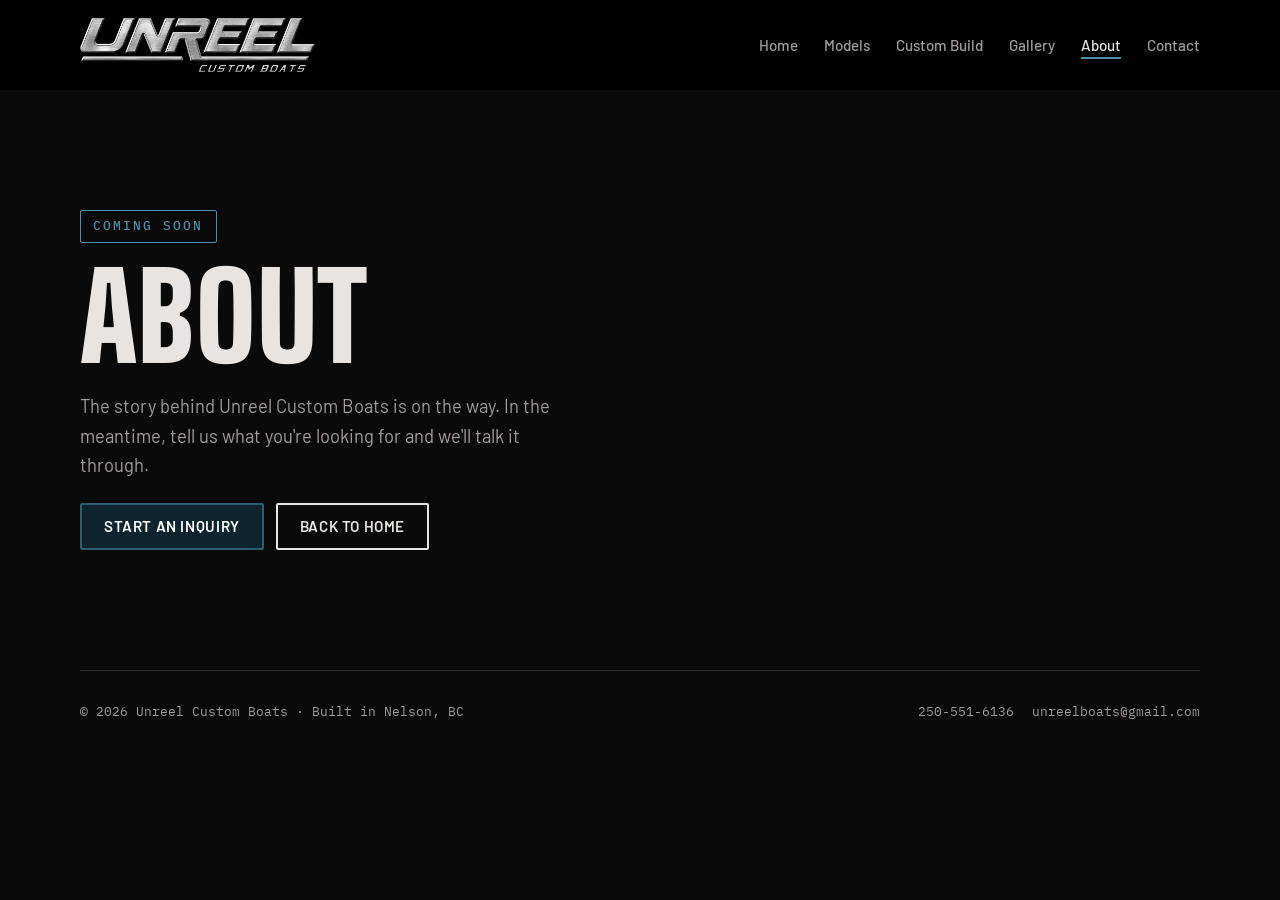
==== commit c8654f01: "Remove the Inventory page (old links go to the home page) Co-Authored-By: Claude Opus 5.5 <noreply@a" ====
--- a/about.html
+++ b/about.html
@@ -17,7 +17,6 @@
     <ul>
       <li><a href="/">Home</a></li>
       <li><a href="/models">Models</a></li>
-      <li><a href="/inventory">Inventory</a></li>
       <li><a href="/custom-build">Custom Build</a></li>
       <li><a href="/gallery">Gallery</a></li>
       <li><a href="/about" aria-current="page">About</a></li>
@@ -39,5 +38,25 @@
     <span class="foot-contact"><a href="tel:+12505516136">250-551-6136</a><a href="mailto:unreelboats@gmail.com">unreelboats@gmail.com</a></span>
   </footer>
 </div>
+<script>
+  // Walk-around clip: load when it nears the screen, then autoplay silently on a loop.
+  // If the phone blocks autoplay (e.g. iPhone Low Power Mode), start it on the visitor's first tap.
+  (function(){
+    var vids=[].slice.call(document.querySelectorAll('video.lazy-video')); if(!vids.length) return;
+    function load(v){
+      var s=v.querySelector('source[data-src]'); if(!s) return;
+      s.src=s.dataset.src; s.removeAttribute('data-src'); v.load();
+    }
+    function play(v){ v.muted=true; v.defaultMuted=true; var p=v.play(); if(p&&p.catch) p.catch(function(){}); }
+    function kick(){ vids.forEach(function(v){ if(!v.querySelector('source[data-src]') && v.paused) play(v); }); }
+    ['touchend','click','keydown'].forEach(function(ev){ document.addEventListener(ev,kick,{passive:true}); });
+    if(!('IntersectionObserver' in window)){ vids.forEach(function(v){ load(v); play(v); }); return; }
+    var io=new IntersectionObserver(function(es){ es.forEach(function(e){
+      var v=e.target;
+      if(e.isIntersecting){ load(v); play(v); } else if(!v.paused){ v.pause(); }
+    }); },{rootMargin:'300px 0px'});
+    vids.forEach(function(v){ v.muted=true; io.observe(v); });
+  })();
+</script>
 </body>
 </html>
--- a/styles.css
+++ b/styles.css
@@ -9,13 +9,15 @@
   --muted:#a29d9c;
   --line:#2e2d32;
   --metal:#8f8b8a;
-  --accent:#6fd0d6;      /* logo cyan */
-  --accent-2:#e39bc0;    /* logo pink */
-  --accent-3:#aba3de;    /* logo lavender */
-  --accent-ink:#0a0a0b;
-  --water:#121a1c;
+  --navy:#0e242f;        /* dark navy: buttons, fills, bars */
+  --navy-hi:#163846;     /* navy hover */
+  --accent:#4f8ea6;      /* navy, lifted just enough to read as text/lines on black */
+  --accent-2:#4f8ea6;
+  --accent-3:#4f8ea6;
+  --accent-ink:#ffffff;
+  --water:#0e242f;
   --error:#ff8f8f;
-  --iri:linear-gradient(100deg,#6fd0d6 0%,#aba3de 52%,#e39bc0 100%);
+  --iri:var(--navy);
   --display:"Big Shoulders Display","Arial Narrow",Impact,sans-serif;
   --body:"Barlow","Helvetica Neue",Arial,sans-serif;
   --mono:"IBM Plex Mono",ui-monospace,Menlo,monospace;
@@ -53,8 +55,8 @@
 /* buttons */
 .btns{display:flex;gap:12px;flex-wrap:wrap}
 .btn{display:inline-block;padding:14px 22px;font:600 .95rem/1 var(--body);letter-spacing:.04em;text-transform:uppercase;text-decoration:none;border:2px solid var(--fg);border-radius:2px;background:transparent;color:var(--fg);cursor:pointer}
-.btn.primary{background:var(--iri);border-color:transparent;color:var(--accent-ink)}
-.btn.primary:hover{filter:brightness(1.08)}
+.btn.primary{background:var(--navy);border-color:#2f5f72;color:#fff}
+.btn.primary:hover{background:var(--navy-hi);border-color:#3d778c;filter:none}
 .btn:hover{transform:translateY(-1px)}
 
 /* hero */
@@ -62,11 +64,11 @@
 @media (max-width:820px){.hero{grid-template-columns:1fr}}
 .hero-copy{display:grid;gap:24px;align-content:center;min-width:0}
 .hero h1{font-size:clamp(3.4rem,8.4vw,7.6rem);font-weight:900;text-transform:uppercase;line-height:.86;letter-spacing:-.005em}
-.hero h1 em{font-style:normal;background:var(--iri);-webkit-background-clip:text;background-clip:text;color:transparent}
+.hero h1 em{font-style:normal;color:var(--accent)}
 .hero-copy p{font-size:1.2rem;color:var(--muted);max-width:42ch}
 .hero-photo{margin:0;min-width:0}
-.hero-photo img{display:block;width:100%;height:auto;aspect-ratio:4/5;object-fit:cover;object-position:50% 70%;border-radius:2px}
-@media (max-width:820px){.hero-photo img{aspect-ratio:4/3.4;object-position:50% 62%}}
+.hero-photo img{display:block;width:100%;height:auto;border-radius:2px}
+
 
 /* photo strip */
 .photos{margin-top:44px;display:grid;grid-template-columns:repeat(4,minmax(0,1fr));gap:12px}
@@ -150,9 +152,9 @@
 /* models */
 .models-page{padding-block:clamp(32px,6vw,72px) clamp(56px,9vw,104px);display:grid;gap:clamp(32px,5vw,56px)}
 .models-page h1{font-size:clamp(3rem,8vw,5.5rem);font-weight:900;text-transform:uppercase;line-height:.9}
-.model-grid{display:grid;grid-template-columns:repeat(auto-fit,minmax(min(100%,360px),1fr));gap:16px}
+.model-grid{display:grid;grid-template-columns:1fr;gap:16px}
 .model{background:var(--surface);border:1px solid var(--line);padding:clamp(20px,3vw,36px);display:grid;gap:16px;align-content:start;min-width:0}
-.model-no{font:900 clamp(4.5rem,12vw,7.5rem)/.85 var(--display);background:var(--iri);-webkit-background-clip:text;background-clip:text;color:transparent;font-variant-numeric:tabular-nums;letter-spacing:-.01em;justify-self:start}
+.model-no{font:900 clamp(4.5rem,12vw,7.5rem)/.85 var(--display);color:var(--accent);font-variant-numeric:tabular-nums;letter-spacing:-.01em;justify-self:start}
 .model h2{font-size:clamp(1.5rem,3vw,2rem)}
 .model .btn{justify-self:start}
 .tags{list-style:none;margin:0;padding:0;display:flex;flex-wrap:wrap;gap:8px}
@@ -184,7 +186,7 @@
 .stepper button:disabled{cursor:not-allowed;opacity:.55}
 .stepper .n{font:500 .75rem/1 var(--mono);font-variant-numeric:tabular-nums}
 .stepper .is-done button{border-top-color:var(--fg);color:var(--fg)}
-.stepper .is-current button{border-image:var(--iri) 1;border-top-width:3px;color:var(--fg);font-weight:600}
+.stepper .is-current button{border-top-color:var(--accent);border-top-width:3px;color:var(--fg);font-weight:600}
 .stepper .is-current .n{color:var(--accent)}
 .builder{display:grid;grid-template-columns:minmax(0,1.25fr) minmax(0,1fr);gap:clamp(20px,3vw,36px);align-items:start}
 @media (max-width:900px){.builder{grid-template-columns:1fr}.preview{order:-1}}
@@ -206,7 +208,7 @@
 .opts-multi .opt{padding:14px 40px 14px 14px}
 .opts-multi .opt-name{font:600 1rem/1.2 var(--body);text-transform:none;letter-spacing:0}
 .tick{position:absolute;right:14px;top:50%;width:18px;height:18px;margin-top:-9px;border:1.5px solid var(--line);border-radius:2px}
-.opt.is-on .tick{background:var(--accent);border-color:var(--accent);box-shadow:inset 0 0 0 3px var(--bg)}
+.opt.is-on .tick{background:var(--navy);border-color:var(--accent);box-shadow:inset 0 0 0 3px var(--bg)}
 .xsec{width:96px;height:48px}
 .xsec-hull{fill:var(--metal);stroke:var(--fg);stroke-width:2;stroke-linejoin:round}
 .xsec-wl{stroke:var(--accent);stroke-width:1.5;stroke-dasharray:4 4}
@@ -251,3 +253,69 @@
 .direct a,.foot-contact a{text-decoration:none}
 .direct a:hover,.foot-contact a:hover{text-decoration:underline}
 .foot-contact{display:flex;gap:6px 18px;flex-wrap:wrap}
+
+/* single featured model */
+.model-feature{grid-template-columns:minmax(0,1fr) minmax(0,1.1fr);gap:clamp(20px,4vw,48px);align-items:center;padding:clamp(14px,2vw,20px)}
+@media (max-width:820px){.model-feature{grid-template-columns:1fr}}
+.model-feature .model-photo{margin:0;min-width:0}
+.model-feature .model-photo img{display:block;width:100%;height:auto;aspect-ratio:4/5;object-fit:cover;object-position:50% 70%;border-radius:2px}
+@media (max-width:820px){.model-feature .model-photo img{aspect-ratio:4/3}}
+.model-body{display:grid;gap:16px;align-content:center;min-width:0;padding:clamp(4px,2vw,20px)}
+.model .model-name{font-size:clamp(2.6rem,6vw,4.2rem);font-weight:900;line-height:.9;color:var(--accent);justify-self:start}
+
+/* hull card views: end section + side profile */
+.views{display:flex;gap:14px;align-items:flex-end;flex-wrap:wrap}
+.view{display:grid;gap:4px;justify-items:start}
+.view-l{font:500 .62rem/1 var(--mono);letter-spacing:.14em;text-transform:uppercase;color:var(--muted)}
+.xprof{width:116px;height:44px}
+.views .xsec:not(.xprof){width:80px;height:40px}
+.views{flex-wrap:nowrap}
+
+/* length chips that also show the bottom width */
+.chip.chip-2{flex-direction:column;align-items:flex-start;gap:5px;padding:11px 14px 10px;min-width:7.5rem}
+.chip-sub{font:500 .72rem/1 var(--mono);letter-spacing:.06em;color:var(--muted)}
+.chip.is-on .chip-sub{color:inherit;opacity:.75}
+
+/* walk-around video */
+.walk{display:grid;grid-template-columns:minmax(0,1fr) minmax(0,.8fr);gap:clamp(28px,5vw,64px);align-items:center}
+@media (max-width:820px){.walk{grid-template-columns:1fr}}
+.walk-media{min-width:0;justify-self:center;width:100%;max-width:440px}
+.walk-media video{display:block;width:100%;height:auto;aspect-ratio:9/16;object-fit:cover;background:#000;border-radius:2px}
+.gallery-video video{display:block;width:100%;height:auto;aspect-ratio:3/4;object-fit:cover;object-position:50% 38%;background:#000;border-radius:2px}
+@media (max-width:820px){.walk-media{max-width:360px}}
+.walk-copy{display:grid;gap:18px;min-width:0;align-content:center}
+.walk-copy .btns{margin-top:6px}
+.gallery-video{margin:0;display:grid;gap:10px;min-width:0}
+.gallery-video figcaption{font:500 .75rem/1.3 var(--mono);letter-spacing:.1em;text-transform:uppercase;color:var(--muted)}
+
+/* full-bleed video hero on the home page */
+.vhero{position:relative;margin-inline:calc(-1*clamp(16px,4vw,48px));min-height:calc(100svh - 92px);display:grid;align-items:stretch;overflow:hidden;background:#000}
+.vhero-video{position:absolute;inset:0;width:100%;height:100%;object-fit:cover;object-position:50% 50%}
+.vhero-shade{position:absolute;inset:0;background:linear-gradient(180deg,rgba(10,10,11,.7) 0%,rgba(10,10,11,.1) 38%,rgba(10,10,11,.1) 70%,rgba(10,10,11,.65) 100%)}
+.vhero-btns{justify-content:center}
+.vhero-copy{position:relative;z-index:1;width:100%;max-width:1120px;margin-inline:auto;padding:clamp(28px,6vh,64px) clamp(16px,4vw,48px) clamp(32px,7vh,72px);display:flex;flex-direction:column;justify-content:space-between;gap:32px}
+.vhero h1{font-size:clamp(3.4rem,8.5vw,6.5rem);font-weight:900;text-transform:uppercase;line-height:.86;max-width:12ch;text-shadow:0 2px 24px rgba(0,0,0,.45)}
+.vhero h1 em{font-style:normal;color:var(--accent)}
+.vhero-copy p{font-size:clamp(1.05rem,1.6vw,1.25rem);color:#e7e4e2;max-width:46ch;text-shadow:0 1px 12px rgba(0,0,0,.6)}
+.vhero .btn:not(.primary){border-color:#e7e4e2;color:#e7e4e2;background:rgba(10,10,11,.35)}
+#walkaround{scroll-margin-top:16px}
+/* model photo shown whole */
+.model-feature .model-photo img.uncropped{aspect-ratio:auto;object-fit:contain}
+
+/* realistic boat drawings */
+.xsec{border-radius:2px}
+.preview .stage{background:#0e242f}
+.preview .dim{stroke:#8fa6b0}
+.preview text{fill:#b7c7ce}
+.preview text.view-tag,.preview .view-tag{font:500 10px var(--mono);fill:#8fa6b0;letter-spacing:.14em}
+#plan{display:block;width:100%;height:auto}
+
+/* models: deck layout + specs */
+.layout-sec,.spec-sec{display:grid;gap:24px;border-top:1px solid var(--line);padding-top:clamp(36px,6vw,64px)}
+.layout-fig{margin:0;background:#eceae6;border-radius:2px;overflow:hidden}
+.layout-fig img{display:block;width:100%;height:auto}
+.specs{margin:0;display:grid;grid-template-columns:repeat(auto-fit,minmax(min(100%,440px),1fr));column-gap:48px;border-top:1px solid var(--line)}
+.specs div{display:grid;grid-template-columns:minmax(0,11rem) minmax(0,1fr);gap:14px;padding:13px 0;border-bottom:1px solid var(--line)}
+@media (max-width:480px){.specs div{grid-template-columns:1fr;gap:3px}}
+.specs dt{font:500 .75rem/1.6 var(--mono);letter-spacing:.12em;text-transform:uppercase;color:var(--muted)}
+.specs dd{margin:0;font-weight:500}
